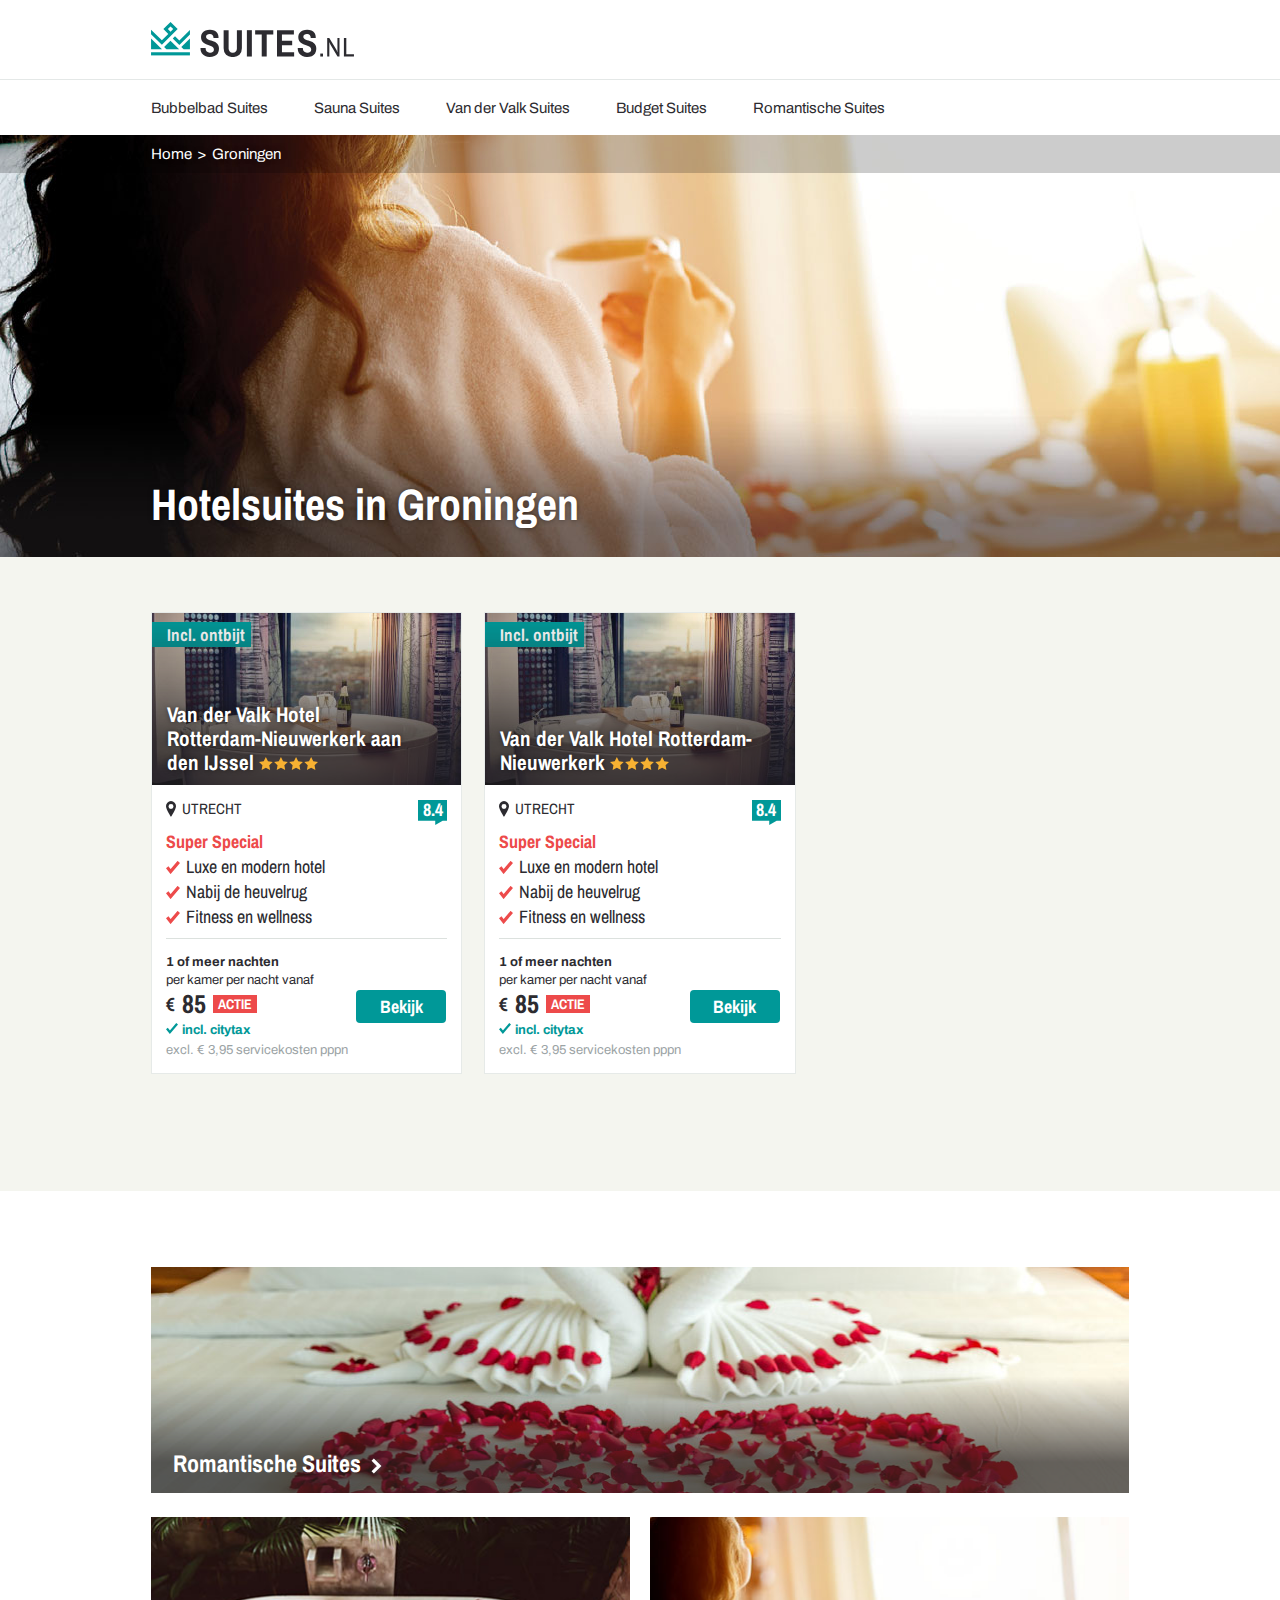
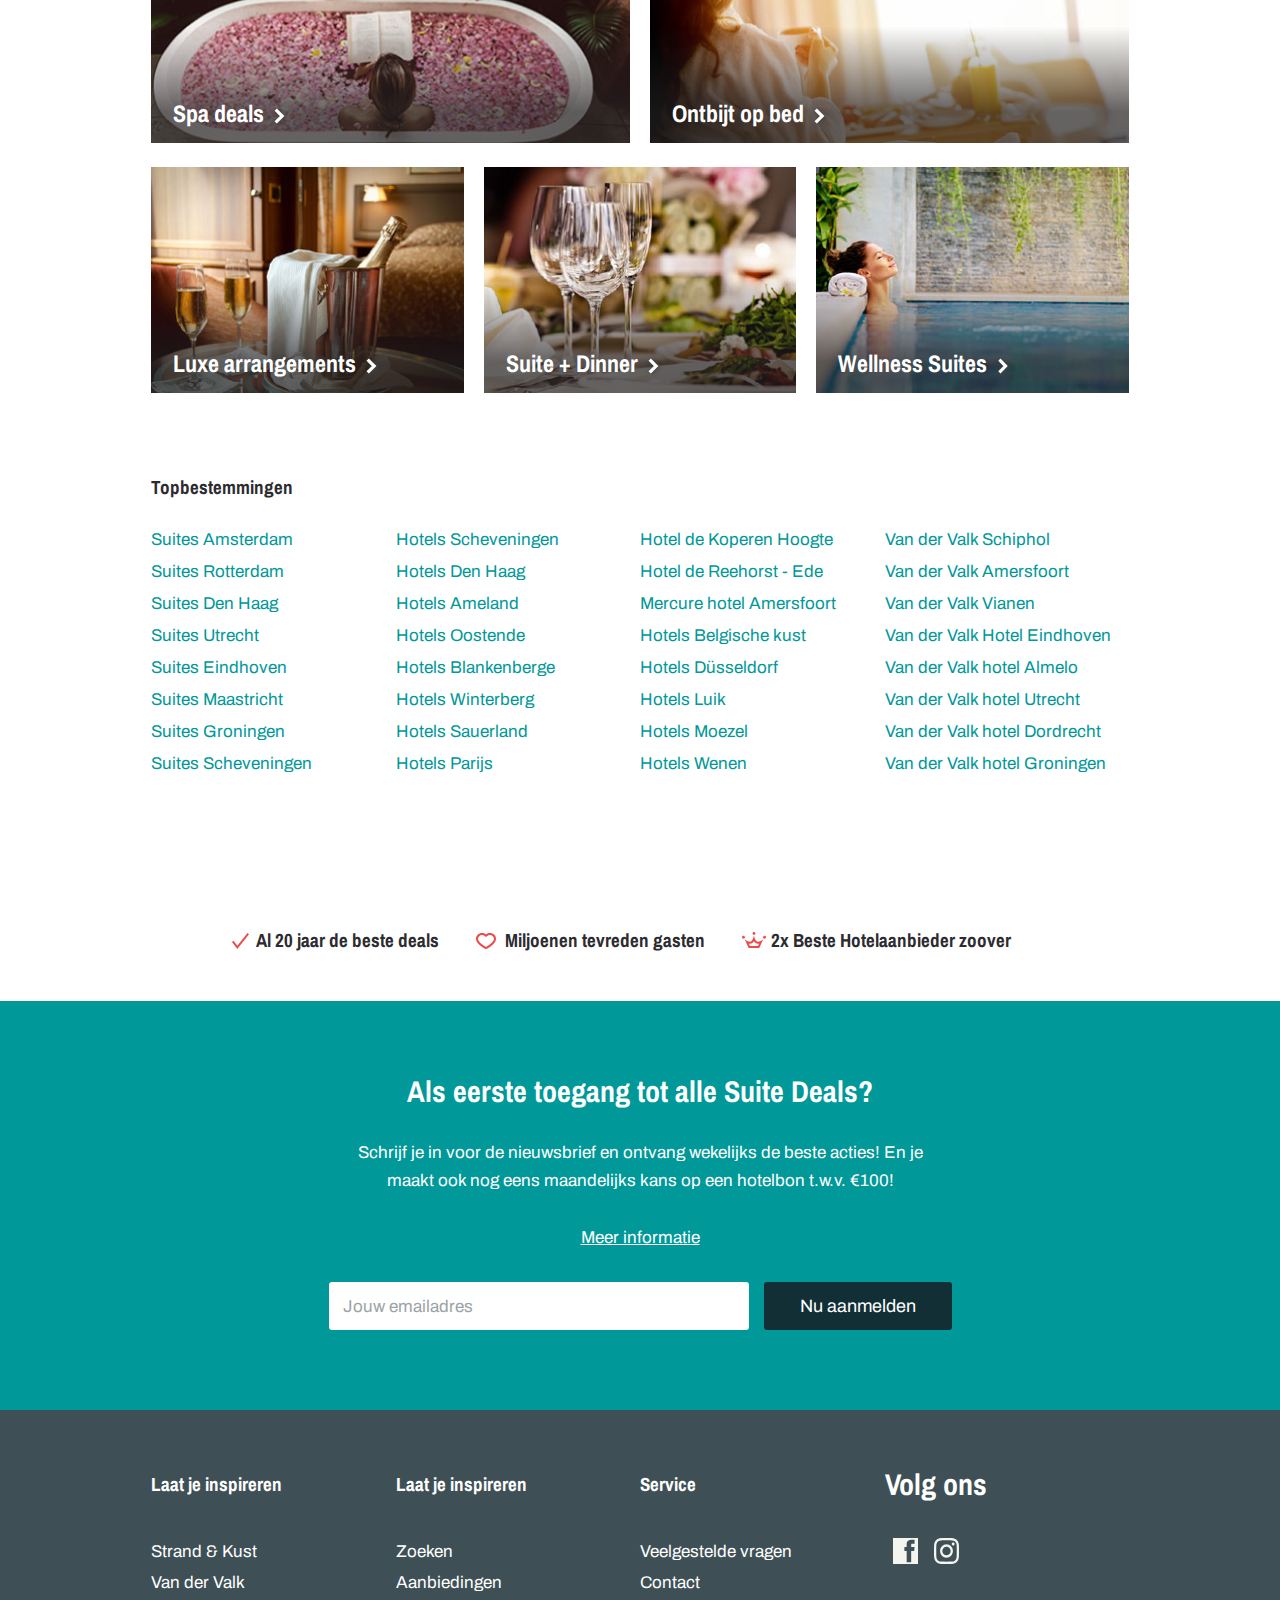
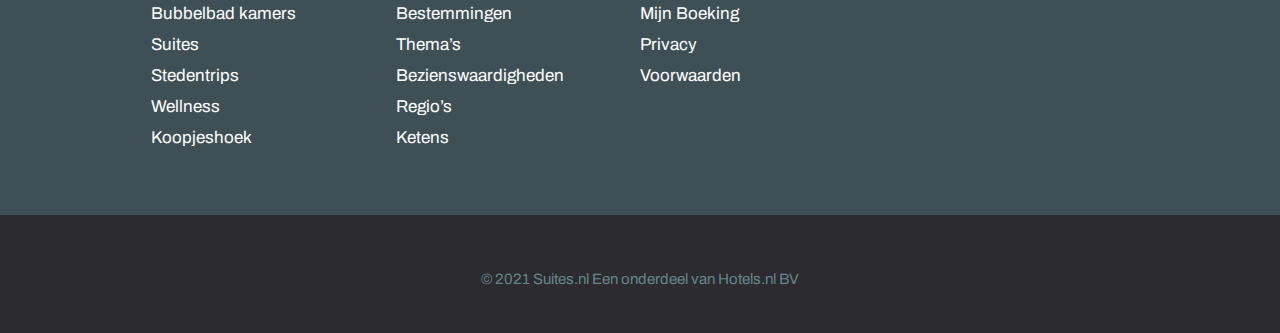
==== h.html @ fd9e1e60 "pul new version 27.12.2021 17:51" ====
<!doctype html>
<html>
<head>
<meta charset="utf-8">

<title>Suites.nl</title>

<link rel="stylesheet" href="/common/css/style.css" />
<link rel="stylesheet" href="/common/css/responsive.css" />
<link rel="stylesheet" href="/common/fonts/fonts.css" />

<meta name="viewport" content="width=device-width, initial-scale=1">

<link rel="icon" href="/common/images/favicon.ico" type="image/x-icon"/>
<link href="/common/images/favicon.png" rel="apple-touch-icon" sizes="76x76" />

<!--[if IE]>
<script src="http://html5shiv.googlecode.com/svn/trunk/html5.js"></script>
<![endif]-->

</head>

<body>

<!--wrapper-->
<section id="wrapper">

    <!--header part-->
    <header id="header-part">

        <div class="top-bar wrapper">
            <a href="index.html" class="logo"><img src="/common/images/logo.svg" alt=""></a>

            <a href="#" class="mobilemenu"><span>Menu</span></a>
        </div>

        <div class="menu-bar wrapper">
            <nav id="menu">
                <ul>
                    <li><a href="">Bubbelbad Suites</a></li>
                    <li><a href="#">Sauna Suites</a></li>
                    <li><a href="#">Van der Valk Suites</a></li>
                    <li><a href="#">Budget Suites</a></li>
                    <li><a href="#">Romantische Suites</a></li>
                </ul>
            </nav>
        </div>
    </header>
    <!--header part-->

    <!--content part-->
    <div class="content-part">


        <!--sale bar-->
        <div class="sale-bar" style="background-image: url(common/images/sale-img.jpg);">
            <ul class="wrapper">
                <li><a href="/">Home</a></li>
                <li>Groningen</li>
            </ul>

            <h2 class="wrapper">Hotelsuites in Groningen</h2>
        </div>
        <!--sale bar-->

        <!--project bar-->
        <div class="project-bar wrapper">


            <div class="row">
                <div class="item">
                    <div class="full">
                        <a href="#" class="image">
                            <img src="/common/images/project-img1.jpg" alt="" class="bg_img">

                            <span class="offer">Incl. ontbijt</span>

                            <div class="title">Van der Valk Hotel <br> Rotterdam-Nieuwerkerk aan <br> den IJssel <img src="/common/images/rating-icon.svg" alt="" class="rating"> </div>
                        </a>

                        <div class="bottom">
                            <div class="top">
                               <span class="address">Utrecht</span>

                               <em>8.4</em>
                            </div>

                            <h4>Super Special</h4>

                            <ul>
                                <li>Luxe en modern hotel</li>
                                <li>Nabij de heuvelrug</li>
                                <li>Fitness en wellness</li>
                            </ul>

                            <div class="deal">1 of meer nachten</div>

                            <div class="rooms">per kamer per nacht vanaf</div>

                            <div class="price">€ <strong>85</strong> <span class="status">ACTIE</span></div>

                            <span class="note">incl. citytax</span>

                            <span class="cost">excl. € 3,95 servicekosten pppn</span>

                            <a href="#" class="button">Bekijk</a>
                        </div>
                    </div>
                </div>




                <div class="item">
                    <div class="full">
                        <a href="#" class="image">
                            <img src="/common/images/project-img3.jpg" alt="" class="bg_img">

                            <span class="offer">Incl. ontbijt</span>

                            <div class="title">Van der Valk Hotel Rotterdam-Nieuwerkerk <img src="/common/images/rating-icon.svg" alt="" class="rating"> </div>
                        </a>

                        <div class="bottom">
                            <div class="top">
                               <span class="address">Utrecht</span>

                               <em>8.4</em>
                            </div>

                            <h4>Super Special</h4>

                            <ul>
                                <li>Luxe en modern hotel</li>
                                <li>Nabij de heuvelrug</li>
                                <li>Fitness en wellness</li>
                            </ul>

                            <div class="deal">1 of meer nachten</div>

                            <div class="rooms">per kamer per nacht vanaf</div>

                            <div class="price">€ <strong>85</strong> <span class="status">ACTIE</span></div>

                            <span class="note">incl. citytax</span>

                            <span class="cost">excl. € 3,95 servicekosten pppn</span>

                            <a href="#" class="button">Bekijk</a>
                        </div>
                    </div>
                </div>
            </div>
        </div>
        <!--project bar-->

        <!--service bar-->
        <div class="service-bar wrapper">
            <div class="row">
                <div class="column full">
                    <a href="#">
                        <img src="/common/images/service-img1.jpg" alt="">

                        <span>Romantische Suites</span>
                    </a>
                </div>
            </div>

            <div class="row">
                <div class="column">
                    <a href="#">
                        <img src="/common/images/service-img2.jpg" alt="">

                        <span>Spa deals</span>
                    </a>
                </div>

                <div class="column">
                    <a href="#">
                        <img src="/common/images/service-img3.jpg" alt="">

                        <span>Ontbijt op bed</span>
                    </a>
                </div>
            </div>

            <div class="row">
                <div class="column third">
                    <a href="#">
                        <img src="/common/images/service-img4.jpg" alt="">

                        <span>Luxe arrangements</span>
                    </a>
                </div>

                <div class="column third">
                    <a href="#">
                        <img src="/common/images/service-img5.jpg" alt="">

                        <span>Suite + Dinner</span>
                    </a>
                </div>

                <div class="column third">
                    <a href="#">
                        <img src="/common/images/service-img6.jpg" alt="">

                        <span>Wellness Suites</span>
                    </a>
                </div>
            </div>
        </div>
        <!--service bar-->


        <!--destinations bar-->
        <div class="destinations-bar wrapper">
            <h3>Topbestemmingen</h3>

            <div class="row">
                <ul>
                    <li><a href="/amsterdam/">Suites Amsterdam</a></li>
                    <li><a href="/rotterdam/">Suites Rotterdam</a></li>
                    <li><a href="denhaag/">Suites Den Haag</a></li>
                    <li><a href="/utrecht/">Suites Utrecht</a></li>
                    <li><a href="/eindhoven/">Suites Eindhoven</a></li>
                    <li><a href="/maastricht/">Suites Maastricht</a></li>
                    <li><a href="/groningen/">Suites Groningen</a></li>
                    <li><a href="/scheveningen/">Suites Scheveningen</a></li>
                </ul>

                <ul>
                    <li><a href="#">Hotels Scheveningen</a></li>
                    <li><a href="#">Hotels Den Haag</a></li>
                    <li><a href="#">Hotels Ameland</a></li>
                    <li><a href="#">Hotels Oostende</a></li>
                    <li><a href="#">Hotels Blankenberge</a></li>
                    <li><a href="#">Hotels Winterberg</a></li>
                    <li><a href="#">Hotels Sauerland</a></li>
                    <li><a href="#">Hotels Parijs </a></li>
                </ul>

                <ul class="none">
                    <li><a href="/de-koperen-hoogte-zwolle/">Hotel de Koperen Hoogte</a></li>
                    <li><a href="/hotel-reehorst-ede/">Hotel de Reehorst - Ede</a></li>
                    <li><a href="/mercure-hotel-amersfoort-centre/">Mercure hotel Amersfoort</a></li>
                    <li><a href="#">Hotels Belgische kust</a></li>
                    <li><a href="#">Hotels Düsseldorf</a></li>
                    <li><a href="#">Hotels Luik</a></li>
                    <li><a href="#">Hotels Moezel</a></li>
                    <li><a href="#">Hotels Wenen</a></li>
                </ul>

                <ul class="none">
                    <li><a href="/van-der-valk-hotel-schiphol-a4/">Van der Valk Schiphol</a></li>
                    <li><a href="/van-der-valk-hotel-amersfoort-a1/">Van der Valk Amersfoort</a></li>
                    <li><a href="/van-der-valk-hotel-vianen-utrecht-a2/">Van der Valk Vianen</a></li>
                    <li><a href="/van-der-valk-hotel-eindhoven/">Van der Valk Hotel Eindhoven</a></li>
                    <li><a href="/van-der-valk-theaterhotel-almelo/">Van der Valk hotel Almelo</a></li>
                    <li><a href="/van-der-valk-hotel-houten-utrecht/">Van der Valk hotel Utrecht</a></li>
                    <li><a href="/van-der-valk-hotel-dordrecht/">Van der Valk hotel Dordrecht</a></li>
                    <li><a href="/van-der-valk-hotel-groningen-hoogkerk/">Van der Valk hotel Groningen</a></li>
                </ul>
            </div>

            <div class="bottom">
                <ul>
                    <li class="icon1">Al 20 jaar de beste deals</li>
                    <li class="icon2">Miljoenen tevreden gasten</li>
                    <li class="icon3">2x Beste Hotelaanbieder zoover</li>
                </ul>
            </div>
        </div>
        <!--destinations bar-->

        <!--newsletter bar-->
        <div class="newsletter-bar wrapper">
            <h2>Als eerste toegang tot alle Suite Deals?</h2>
            
            <p>Schrijf je in voor de nieuwsbrief en ontvang wekelijks de beste acties! En je <br> maakt ook nog eens maandelijks kans op een hotelbon t.w.v. €100!</p>
            <a href="#" class="link">Meer informatie</a>
            
            <form>
            	<input type="text" placeholder="Jouw emailadres" class="form-control">
                <button type="submit">Nu aanmelden</button>
            </form>
        </div>
        <!--newsletter bar-->
    </div> 
    <!--content part-->

    <footer id="footer-part">
        <!--footer bar-->
        <div class="footer-bar wrapper">
            <div class="column">
            	<div class="title">Laat je inspireren</div>
                
                <ul>
                	<li><a href="#">Strand & Kust</a></li>
                    <li><a href="#">Van der Valk</a></li>
                    <li><a href="#">Bubbelbad kamers</a></li>
                    <li><a href="#">Suites</a></li>
                    <li><a href="#">Stedentrips</a></li>
                    <li><a href="#">Wellness</a></li>
                    <li><a href="#">Koopjeshoek</a></li>
                </ul>
            </div>
            
            <div class="column">
            	<div class="title">Laat je inspireren</div>
                
                <ul>
                	<li><a href="#">Zoeken</a></li>
                    <li><a href="#">Aanbiedingen</a></li>
                    <li><a href="#">Bestemmingen</a></li>
                    <li><a href="#">Thema’s</a></li>
                    <li><a href="#">Bezienswaardigheden</a></li>
                    <li><a href="#">Regio’s</a></li>
                    <li><a href="#">Ketens</a></li>
                </ul>
            </div>
            
            <div class="column">
            	<div class="title">Service</div>
                
                <ul>
                	<li><a href="#">Veelgestelde vragen</a></li>
                    <li><a href="#">Contact</a></li>
                    <li><a href="#">Mijn Boeking</a></li>
                    <li><a href="#">Privacy</a></li>
                    <li><a href="#">Voorwaarden</a></li>
                </ul>
            </div>
            
            <div class="social">
            	<div class="title">Volg ons</div>
                
                <ul>
                	<li><a href="#"><img src="/common/images/facebook-icon.svg" alt=""></a></li>
                    <li><a href="#"><img src="/common/images/instagram-icon.svg" alt=""></a></li>
                </ul>
            </div>
        </div>
        <!--footer bar-->

        <!--copyright bar-->
        <div class="copyright-bar wrapper">
            <span>© 2021 <a href="#" target="_blank">Suites.nl</a> <br> Een onderdeel van <a href="#" target="_blank">Hotels.nl</a> BV</span>
        </div>
        <!--copyright bar-->
    </footer>

</section>
<!--wrapper-->

<script type="text/javascript" src="/common/js/jquery-3.4.1.min.js"></script>
<script type="text/javascript" src="/common/js/custom.js"></script>

</body>
</html>
---- common/css/style.css ----
* { margin: 0px; padding: 0px; -webkit-font-smoothing: antialiased; box-sizing: border-box; -webkit-box-sizing: border-box; -webkit-text-size-adjust: none; }
html, body { width: 100%; font-size: 17px; line-height: 28px; color: #2c2b30; font-family: 'Archivo'; font-weight: normal; background: #fff; }

*::-webkit-input-placeholder { opacity:1; color: #9ba3a5; }
*::-moz-placeholder {opacity:1;color: #9ba3a5; }
*:-ms-input-placeholder {opacity:1;color: #9ba3a5; }

input[type=checkbox]{ -webkit-appearance: checkbox; margin: 0px 0 0 0px; display: inline-block; vertical-align: top; }
button, input, textarea, select { -webkit-appearance: none; -webkit-border-radius: 0px; font-family: 'Archivo'; }

:focus,input:focus, textarea:focus { outline: none; }
html, body, div, span, applet, object, iframe, h1, h2, h3, h4, h5, h6, p, blockquote, pre, a, abbr, acronym, address, big, cite, code, del, dfn, em, img, ins, kbd, q, s, samp, small, strike, strong, sub, sup, tt, var, b, u, i, center, dl, dt, dd, ol, ul, li, fieldset, form, label, legend, table, caption, tbody, tfoot, thead, tr, th, td, article, aside, canvas, details, embed, figure, figcaption, footer, header, hgroup, menu, nav, output, ruby, section, summary, time, mark, audio, video { margin: 0; padding: 0; border: 0; vertical-align: baseline; }
article, aside, details, figcaption, figure, footer, header, hgroup, menu, nav, section { display: block; }
:focus { outline: none; }

/* common */
a { transition: all 0.3s; -webkit-transition: all 0.3s; -ms-transition: all 0.3s; text-decoration: none; outline: none; }
ul { list-style: none; }
.clear { clear: both; overflow: hidden; }
img { border: 0px; outline: none; display: block; max-width: 100%; }

h1, h2, h3, h4, h5, h6 { font-family: 'Archivo Narrow';  font-weight: bold; line-height: 1.12; }
h1 { font-size: 34px; }
h2 { font-size: 28px; }
h3 { font-size: 24px; }
h4 { font-size: 20px; }
h5 { font-size: 18px; }
h6 { font-size: 16px; }

p { padding-bottom: 25px; }
p a { text-decoration:underline; color:#000; }
p a:hover { text-decoration:none; }

#back-to-top { box-shadow: 0px 0px 15px rgba(0,0,0,0.4) inset; -webkit-box-shadow: 0px 0px 15px rgba(0,0,0,0.4) inset; -ms-box-shadow: 0px 0px 15px rgba(0,0,0,0.4) inset; position: fixed; bottom: 20px; display: none; right: 15px; z-index: 9999; width: 34px; height: 34px; cursor: pointer; border-radius: 50%; -webkit-border-radius: 50%; transition: opacity 0.2s ease-out; -webkit-transition: opacity 0.2s ease-out; opacity: 0; background: #006bb6; }
#back-to-top:after { width: 0px; height: 0px; content: ''; position: absolute; left: 50%; top: 50%; border: 10px solid transparent; border-bottom-color: #fff; margin: -15px 0 0 -10px; }
#back-to-top.show { opacity: 0.8; }
#back-to-top.show:hover { opacity: 1; }
a.close, a.mobilemenu { display: none; }

#wrapper { width: 100%; position: relative; }
.wrapper { padding-right: calc((100% - 978px) / 2); padding-left: calc((100% - 978px) / 2); position: relative; }

/*header-part*/
#header-part { width: 100%; }

	/*top bar*/
	.top-bar { width: 100%; min-height: 80px; display: flex; align-items: center; border-bottom: 1px solid #e4e8e7; }
	.top-bar .logo img { width: 203px; }
	.top-bar .logo { display: inline-block; }

	.menu-bar { width: 100%; }
	.menu-bar ul { min-height: 55px; display: flex; flex-wrap: wrap; align-items: center; }
	.menu-bar ul li { padding: 0 23px; font-size: 15px; }
	.menu-bar ul li:first-child { padding-left: 0; }
	.menu-bar ul li a { color: #2c2b30; }
	.menu-bar ul li a:hover, .menu-bar ul li.active a { color: #ed4a4a; }

/*content part*/
#content-part { width: 100%; }

	/*banner bar*/
	.banner-bar { margin-bottom: 90px; width: 100%; display: flex; flex-wrap: wrap; position: relative; overflow: hidden; background: #009899; }
	.banner-bar .left { width: 41%; min-height: 585px; position: relative; display: flex; align-items: center; background: #009899;  }
	.banner-bar .left:before { content: ''; position: absolute; left: -3000px; top: 0; width: 3000px; height: 100%; background: #009899; }
	.banner-bar .right { width: 55%; height: 100%; position: absolute; right: 0; }
	.banner-bar .right img { width: 100%; height: 100%; object-fit: cover; }
	.banner-bar .label { margin-bottom: 10px; padding-left: 35px; position: relative; font-size: 15px; color: #fff; display: block; }
	.banner-bar .label a { font-weight: 600; color: #fff; }
	.banner-bar .label input { position: absolute; opacity: 0; cursor: pointer; height: 0; width: 0; }
	.banner-bar .label .checkmark { position: absolute; top: 4px; left: 0; height: 20px; width: 20px; border-radius: 4px; background-color: #fff;}
	.banner-bar .label input:checked ~ .checkmark:after { display: block; }
	.banner-bar .label .checkmark:after { content: ""; position: absolute; display: none; left: 6px; top: 2px; width: 5px; height: 11px; border: solid #2c2b30; border-width: 0 2px 2px 0; -webkit-transform: rotate(45deg); -ms-transform: rotate(45deg); transform: rotate(45deg); }
	.banner-bar .form-control { padding: 0 15px; width: 100%; height: 50px; border: 0; border-radius: 5px;  font-family: 'Archivo'; font-size: 17px; border-radius: 4px; position: relative; background-color: #fff; }
	.banner-bar input[type="date"]::-webkit-calendar-picker-indicator { color: transparent; background: none; z-index: 1; width: 20px; height: 40px; }
	.banner-bar h1 { margin-bottom: 35px; color: #fff; }
	.banner-bar select { position: relative; }
	.banner-bar .column { margin-bottom: 5px; width: 49%; position: relative; }
	.banner-bar .row { display: flex; flex-wrap: wrap; justify-content: space-between; }
	.banner-bar .row.full .column { width: 100%; }
	.banner-bar .icon { position: absolute; top: 50%; right: 10px; transform: translateY(-50%); }
	.banner-bar .icon img { width: 13px; }
	.banner-bar button { margin-top: 18px; min-width: 154px; height: 54px; display: inline-flex; align-items: center; justify-content: center; color: #fff; font-family: 'accordbold'; font-weight: normal; border-radius: 3px; cursor: pointer; font-size: 20px; border: 0; background-color: #122f36; }
	.banner-bar button:hover { background-color: #ed4a4a; }
	.banner-bar .center { max-width: 338px; }

	/*sale bar*/
	.sale-bar { padding-bottom: 28px; width: 100%; min-height: 422px; display: flex; flex-wrap: wrap; align-content: space-between; background-repeat: no-repeat; background-size: cover; }
	.sale-bar .wrapper { width: 100%; }
	.sale-bar ul { display: flex; flex-wrap: wrap; background-color: rgba(0, 0, 0, 0.2); }
	.sale-bar ul li { padding: 5px 10px; font-size: 15px; color: #fff; position: relative; text-shadow: 0px 0px 5px rgba(0, 0, 0, 0.5); }
	.sale-bar ul li:last-child:after { display: none; }
	.sale-bar ul li:first-child { padding-left: 0; }
	.sale-bar ul li:after { content: '>'; position: absolute; right: -4px; }
	.sale-bar ul li a { color: #fff; }
	.sale-bar h2 { color: #fff; font-size: 44px; text-shadow: 0px 0px 5px rgba(0, 0, 0, 0.5); }

	/*project bar*/
	.project-bar { padding-top: 55px; padding-bottom: 93px; width: 100%; background-color: #f4f5ef; }
	.project-bar .row { margin: 0 -11px; width: auto; display: flex; flex-wrap: wrap; }
	.project-bar .item { margin-bottom: 24px; padding: 0 11px; width: 33.33%; }
	.project-bar .full { width: 100%; height: 100%; border: 1px solid rgba(220, 225, 222, 0.7); background-color: #fff; }
	.project-bar .image { width: 100%; height: 172px; display: block; position: relative; overflow: hidden; }
	.project-bar .image:hover .bg_img { transform: scale(1.1); -webkit-transform: scale(1.1); }
	.project-bar .image:after { content: ''; position: absolute; bottom: 0; left: 0; width: 100%; height: 100%; background: url(../images/shadow-img1.png) no-repeat left bottom; background-size: cover; }
	.project-bar .image .bg_img { width: 100%; height: 100%; object-fit: cover; transition: all 0.3s; -webkit-transition: all 0.3s; }
	.project-bar h2 { margin-bottom: 25px; font-weight: normal; }
	.project-bar .offer { padding: 0 6px 0 15px; min-height: 25px; position: absolute; top: 9px; left: 0; display: inline-flex; align-items: center; font-size: 17px; line-height: 15px; color: #fff; font-family: 'Archivo Narrow'; font-weight: bold; background-color: #009898; }
	.project-bar .title { padding: 0 15px 10px; position: absolute; bottom: 0; left: 0; z-index: 20; font-size: 21px; line-height: 24px; color: #fff; font-family: 'Archivo Narrow'; font-weight: bold; text-shadow: 0px 0px 5px rgba(0, 0, 0, 0.5); }
	.project-bar .title .rating { width: 59px; display: inline; }
	.project-bar .bottom { padding: 15px 14px 15px; width: 100%; position: relative; background-color: #fff; }
	.project-bar .top { margin-bottom: 14px; display: flex; flex-wrap: wrap; justify-content: space-between; position: relative; }
	.project-bar .top .address { padding-left: 16px; line-height: 18px; color: #2c2b30; text-transform: uppercase; font-size: 15px; font-family: 'Archivo Narrow'; background: url(../images/address-icon.svg) no-repeat left 1px; background-size: 10px; }
	.project-bar .top em { width: 29px; height: 25px; position: absolute; right: 0; font-family: 'Archivo Narrow'; font-weight: bold; color: #fff; display: inline-flex; justify-content: center; align-items: flex-start; line-height: 19px; font-size: 18px; font-style: normal; background: url(../images/number-bg.svg) no-repeat; }
	.project-bar .top em:before { content: ''; position: absolute; left: -55px; width: 55px; height: 100%; background: -moz-linear-gradient(left, rgba(255,255,255,0) 0%, rgba(255,255,255,0) 16%, rgba(255,255,255,0.92) 50%, rgba(255,255,255,1) 53%, rgba(255,255,255,1) 65%);
background: -webkit-linear-gradient(left, rgba(255,255,255,0) 0%,rgba(255,255,255,0) 16%,rgba(255,255,255,0.92) 50%,rgba(255,255,255,1) 53%,rgba(255,255,255,1) 65%);
background: linear-gradient(to right, rgba(255,255,255,0) 0%,rgba(255,255,255,0) 16%,rgba(255,255,255,0.92) 50%,rgba(255,255,255,1) 53%,rgba(255,255,255,1) 65%); }
	.project-bar h4 { margin-bottom: 4px; font-size: 18px; color: #ed4a4a; }
	.project-bar .bottom ul { padding-bottom: 7px; margin-bottom: 16px; border-bottom: 1px solid #dce1de; }
	.project-bar .bottom ul li { margin-bottom: 3px; padding-left: 20px; position: relative; font-size: 18px; line-height: 22px; font-family: 'Archivo Narrow'; }
	.project-bar .bottom ul li:before { content: ''; position: absolute; left: 0; top: 5px; width: 14px; height: 13px; background: url(../images/check-icon.svg) no-repeat left center; background-size: 14px; }
	.project-bar .deal { margin-bottom: 3px; font-family: 'Archivo'; font-weight: bold; font-size: 13px; line-height: 15px; }
	.project-bar .rooms { margin-bottom: 2px; font-size: 13px; line-height: 15px; }
	.project-bar .price { margin-bottom: 5px; font-family: 'Archivo Narrow'; font-weight: bold; font-size: 19px; display: flex; align-items: center; }
	.project-bar .price strong { margin: 0 7px; font-size: 26px; font-family: 'Archivo Narrow'; font-weight: bold; }
	.project-bar .status { padding: 0 5px; height: 18px; font-size: 14px; line-height: 18px; color: #fff; text-transform: uppercase; font-family: 'Archivo Narrow'; font-weight: bold; background-color: #ed4a4a; }
	.project-bar .note { margin-bottom: 5px; padding-left: 16px; display: block; color: #009898; font-size: 13px; line-height: 15px; font-weight: bold; background: url(../images/check-icon2.svg) no-repeat left top; background-size: 12px; }
	.project-bar .cost { padding-right: 95px; display: block; color: #9ba3a5; font-size: 13px; line-height: 15px; }
	.project-bar .button { min-width: 90px; height: 33px; position: absolute; right: 15px; bottom: 50px; border-radius: 4px; display: inline-flex; align-items: center; justify-content: center; justify-content: center; color: #fff; font-size: 18px; font-family: 'Archivo Narrow';  font-weight: bold; background-color: #009898; }
	.project-bar .button:hover { background-color: #ed4a4a;  }

	/*service bar*/
	.service-bar { margin-bottom: 60px; padding-top: 76px; width: 100%; }
	.service-bar .row { margin: 0 -10px; display: flex; flex-wrap: wrap; justify-content: space-between; }
	.service-bar .column { margin-bottom: 24px; padding: 0 10px; width: 50%; }
	.service-bar .column.full { width: 100%; }
	.service-bar .column a { height: 226px; display: block; overflow: hidden; position: relative; }
	.service-bar .column a:after { content: ''; position: absolute; bottom: 0; left: 0; width: 100%; height: 118px; background: url(../images/shadow-img2.png) no-repeat bottom center; background-size: cover; }
	.service-bar .column img { width: 100%; height: 100%; object-fit: cover; transition: all 0.3s; -webkit-transition: all 0.3s; }
	.service-bar .column:hover img { transform: scale(1.1); -webkit-transform: scale(1.1); }
	.service-bar .column span { padding-right: 28px; color: #fff; font-size: 24px; font-family: 'Archivo Narrow'; font-weight: bold; position: absolute; bottom: 16px; left: 22px; z-index: 20; background: url(../images/right-arrow.svg) no-repeat right 4px; }
	.service-bar .column.third { width: 33.33%; }

	/*content bar*/
	.content-bar { margin-bottom: 45px; width: 100%; }
	.content-bar h3 { margin-bottom: 25px; }
	.content-bar .content { padding-bottom: 15px; border-bottom: 1px solid #dce1de; }

	/*destinations bar*/
	.destinations-bar { padding-bottom: 47px; width: 100%; }
	.destinations-bar h3 { margin-bottom: 28px; font-size: 19px; }
	.destinations-bar .row { margin-bottom: 144px; display: flex; flex-wrap: wrap; }
	.destinations-bar .row ul { width: 25%; }
	.destinations-bar .row ul li { margin-bottom: 4px; }
	.destinations-bar .row ul li a { color: #009898; }
	.destinations-bar .row ul li a:hover { color: #ed4a4a; }
	.destinations-bar .bottom ul { display: flex; flex-wrap: wrap; justify-content: center; }
	.destinations-bar .bottom ul li { padding: 0 37px; font-size: 19px; font-family: 'Archivo Narrow';  font-weight: bold; color: #2C2B30; background-repeat: no-repeat; background-position: left center; }
	.destinations-bar .bottom .icon1 { padding-left: 24px; background-image: url(../images/check-icon3.svg); }
	.destinations-bar .bottom .icon2 { padding-left: 29px; background-image: url(../images/heart-icon.svg); }
	.destinations-bar .bottom .icon3 { padding-left: 29px; background-image: url(../images/icon1.svg); }

	/*newsletter bar*/
	.newsletter-bar { padding-top: 72px; padding-bottom: 80px; width: 100%; text-align: center; background-color: #009898; }
	.newsletter-bar h2 { margin-bottom: 30px; color: #fff; font-size: 30px; line-height: 36px; }
	.newsletter-bar p { padding-bottom: 29px; color: #fff; }
	.newsletter-bar .link { color: #fff; text-decoration: underline; }
	.newsletter-bar .link:hover { text-decoration: none; }
	.newsletter-bar form { margin-top: 30px; display: flex; flex-wrap: wrap; align-items: center; justify-content: center; }
	.newsletter-bar .form-control { margin-right: 15px; padding: 0 14px; width: 420px; height: 48px; border: 0; border-radius: 3px; font-size: 17px; background-color: #fff; }
	.newsletter-bar button { min-width: 188px; height: 48px; display: inline-flex; align-items: center; justify-content: center; color: #fff; transition: all 0.3s; -webkit-transition: all 0.3s; -ms-transition: all 0.3s;  border-radius: 3px; cursor: pointer; font-size: 18px; border: 0; background-color: #122f36; }
	.newsletter-bar button:hover { background-color: #ed4a4a; }

#footer-part { width: 100%; }

	/*footer bar*/
	.footer-bar { padding-top: 60px; padding-bottom: 60px; width: 100%; display: flex; flex-wrap: wrap; background-color: #3E5056; }
	.footer-bar .column { width: 25%; }
	.footer-bar .social { width: 25%; }
	.footer-bar .title { margin-bottom: 40px; color: #fff; font-family: 'Archivo Narrow'; font-size: 19px; font-weight: bold; }
	.footer-bar .column ul li { margin-bottom: 3px; font-size: 17px; }
	.footer-bar .column ul li a { color: #fff; }
	.footer-bar .column ul li a:hover { color: #009898; }
	.footer-bar .social .title { font-size: 30px; font-family: 'Archivo Narrow'; font-weight: bold; }
	.footer-bar .social ul { display: flex; }
	.footer-bar .social ul li { padding: 0 8px; }
	.footer-bar .social ul li a { display: block; }
	.footer-bar .social ul li a:hover { opacity: 0.7; }
	
	/*copyright bar*/
	.copyright-bar { padding-top: 50px; padding-bottom: 40px; width: 100%; text-align: center; background-color: #2C2B30; }
	.copyright-bar span { color: #678589; font-size: 15px; }
	.copyright-bar a { color: #678589; }
	.copyright-bar a:hover { text-decoration: underline; }
	.copyright-bar br { display: none; }
---- common/css/responsive.css ----
@media only screen and (max-width: 1279px) {
	.banner-bar .left { min-height: 545px; }
	.destinations-bar .row ul.none { display: none; }
	.destinations-bar .row ul { width: 50%; }
}

@media only screen and (max-width: 1023px) {
	body.active { overflow: hidden; }
	.wrapper { padding-left: 20px; padding-right: 20px; }
	#header-part a.mobilemenu { display: block; position: absolute; right: 29px; top: 30px; font-size: 0px; width: 28px; height: 20px; }
	#header-part a.mobilemenu span { width: 100%; height: 3px; display: block; position: relative; background: #2c2b30; }
	#header-part a.mobilemenu span:before, #header-part a.mobilemenu span:after { content: ""; position: absolute; left: 0px; top: 7px; width: 100%; height: 3px; background: #2c2b30; transition: 0.3s all; }
	#header-part a.mobilemenu span:after { top: 14px; }
	#header-part a.mobilemenu.active span { height: 0px; }
	#header-part a.mobilemenu.active span:before { top: 10px; transform: rotate(45deg); }
	#header-part a.mobilemenu.active span:after { top: 10px; transform: rotate(-45deg); }
	.menu-bar { padding-top: 105px; position: fixed; top: 0; left: 0; width: 100%; height: 100%; display: none; z-index: 2; background-color: #f4f4ef; }
	.banner-bar .left, .banner-bar .right { width: 100%; }
	.banner-bar .right { height: 235px; position: relative; }
	.banner-bar .center { max-width: 100%; width: 100%; }
	.banner-bar .left { order: 2; }
	.banner-bar { padding: 0; }
	.banner-bar .left { padding: 0 20px; }
	#header-part { position: relative; }
	.menu-bar ul li { margin-bottom: 16px; padding: 0; width: 100%; font-size: 19px;  font-weight: bold; }
	.top-bar { position: relative; z-index: 5; background: #f4f4ef; }
	.banner-bar .left { min-height: 499px; }
	.sale-bar { min-height: 310px; }
	.project-bar .item, .service-bar .column.third { width: 50%; }
	.project-bar { padding-top: 53px; padding-bottom: 44px; }
	.destinations-bar .bottom ul li { width: 100%; }
	.destinations-bar .bottom .icon1, .destinations-bar .bottom .icon2, .destinations-bar .bottom .icon3 { margin-bottom: 15px; padding-left: 35px; }
	.destinations-bar .row { margin-bottom: 80px; }
	.newsletter-bar { padding-top: 50px; padding-bottom: 55px; }
	.footer-bar .column { width: 33.33%; }
	.footer-bar .social { margin-top: 50px; width: 100%; display: flex; align-items: center; }
	.footer-bar .social .title { padding-right: 15px; margin-bottom: 0; }
	.copyright-bar br { display: block; }
	.copyright-bar { padding-top: 60px; padding-bottom: 60px; }
	.footer-bar .column ul li a, .footer-bar .title { color: #f4f4ef; }
}

@media only screen and (max-width: 767px) {
	.banner-bar .left { order: inherit; }
	.banner-bar .right { display: none; }
	.banner-bar button { min-width: 100%; }
	.banner-bar { margin-bottom: 60px; }
	.sale-bar { padding-bottom: 18px; min-height: 218px; }
	.project-bar .item, .service-bar .column.third, .service-bar .column, .destinations-bar .row ul, .footer-bar .column, .footer-bar .social ul { width: 100%; }
	.service-bar { padding-top: 58px; margin-bottom: 45px; }
	.newsletter-bar { text-align: left; }
	.newsletter-bar button, .newsletter-bar .form-control { width: 100%; min-width: 100%; }
	.newsletter-bar .form-control { margin-bottom: 15px; margin-right: 0; }
	.footer-bar .title { margin-bottom: 4px; }
	.footer-bar .column, .footer-bar .social { margin-bottom: 35px; }
	.footer-bar .social { margin-top: 5px; order: -1; flex-wrap: wrap; }
	.footer-bar .social ul li:first-child { padding-left: 0; }
	.footer-bar .social .title { padding-right: 0; margin-bottom: 20px; }
	.footer-bar .social ul { margin-bottom: 20px; }
	.footer-bar { padding-bottom: 40px; }
	.destinations-bar h3 { position: relative; cursor: pointer; }
	.destinations-bar h3:after { content: ''; position: absolute; right: -13px; top: -6px; width: 43px; height: 36px; background: url(../images/down-arrow.svg) no-repeat right center; background-size: cover; }
	.destinations-bar h3.active:after { transform: rotate(180deg); -webkit-transform: rotate(180deg);  }
	.destinations-bar .row ul.none { display: block; }
}

@media only screen and (max-width: 479px) {
	.sale-bar { min-height: 205px; }
}
---- common/fonts/fonts.css ----
@font-face {
    font-family: 'Archivo';
    src: url('Archivo-Regular.woff2') format('woff2'),
        url('Archivo-Regular.woff') format('woff');
    font-weight: normal;
    font-style: normal;
    font-display: swap;
}

@font-face {
    font-family: 'Archivo';
    src: url('Archivo-SemiBold.woff2') format('woff2'),
        url('Archivo-SemiBold.woff') format('woff');
    font-weight: 600;
    font-style: normal;
    font-display: swap;
}

@font-face {
    font-family: 'Archivo';
    src: url('Archivo-Bold.woff2') format('woff2'),
        url('Archivo-Bold.woff') format('woff');
    font-weight: bold;
    font-style: normal;
    font-display: swap;
}

@font-face {
    font-family: 'Archivo Narrow';
    src: url('ArchivoNarrow-Bold.woff2') format('woff2'),
        url('ArchivoNarrow-Bold.woff') format('woff');
    font-weight: bold;
    font-style: normal;
    font-display: swap;
}

@font-face {
    font-family: 'Archivo Narrow';
    src: url('ArchivoNarrow-Regular.woff2') format('woff2'),
        url('ArchivoNarrow-Regular.woff') format('woff');
    font-weight: normal;
    font-style: normal;
    font-display: swap;
}

@font-face {
    font-family: 'accordbold';
    src: url('accord-bold-webfont.woff2') format('woff2'),
         url('accord-bold-webfont.woff') format('woff');
    font-weight: normal;
    font-style: normal;

}
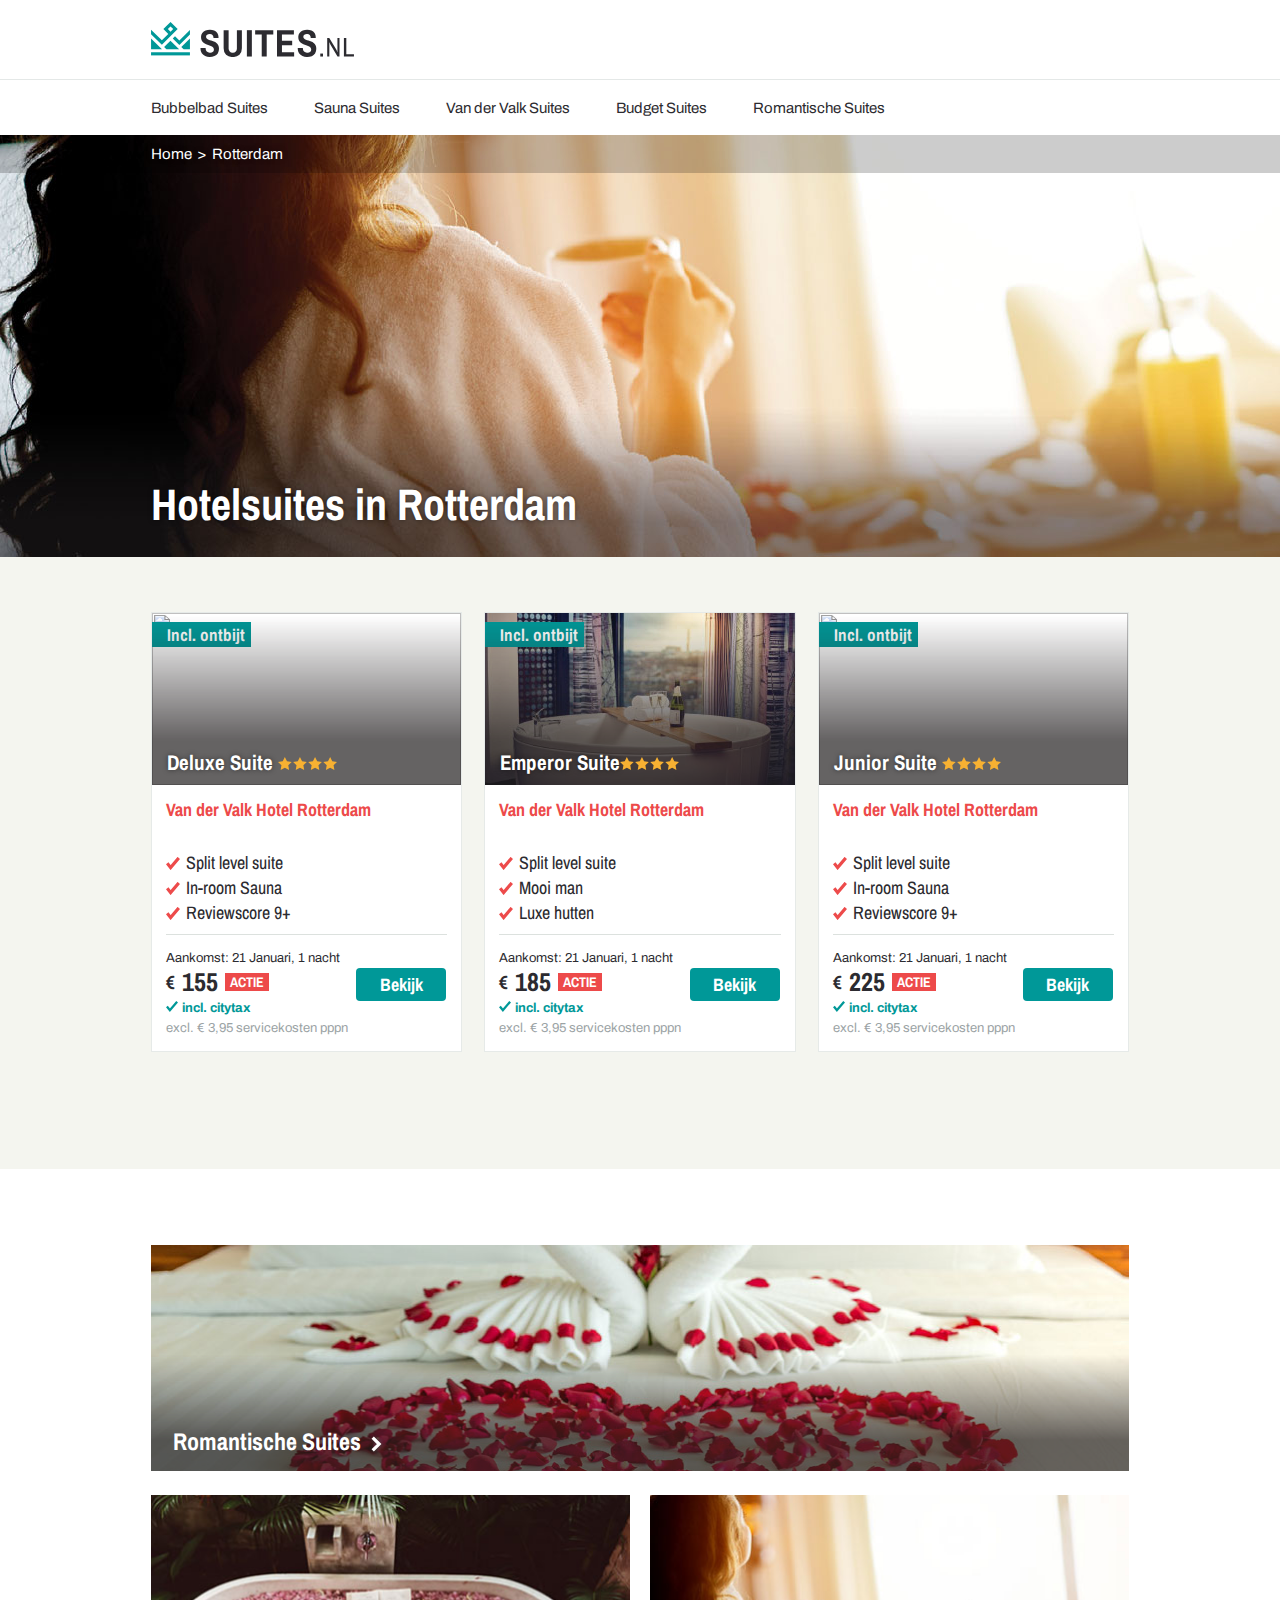
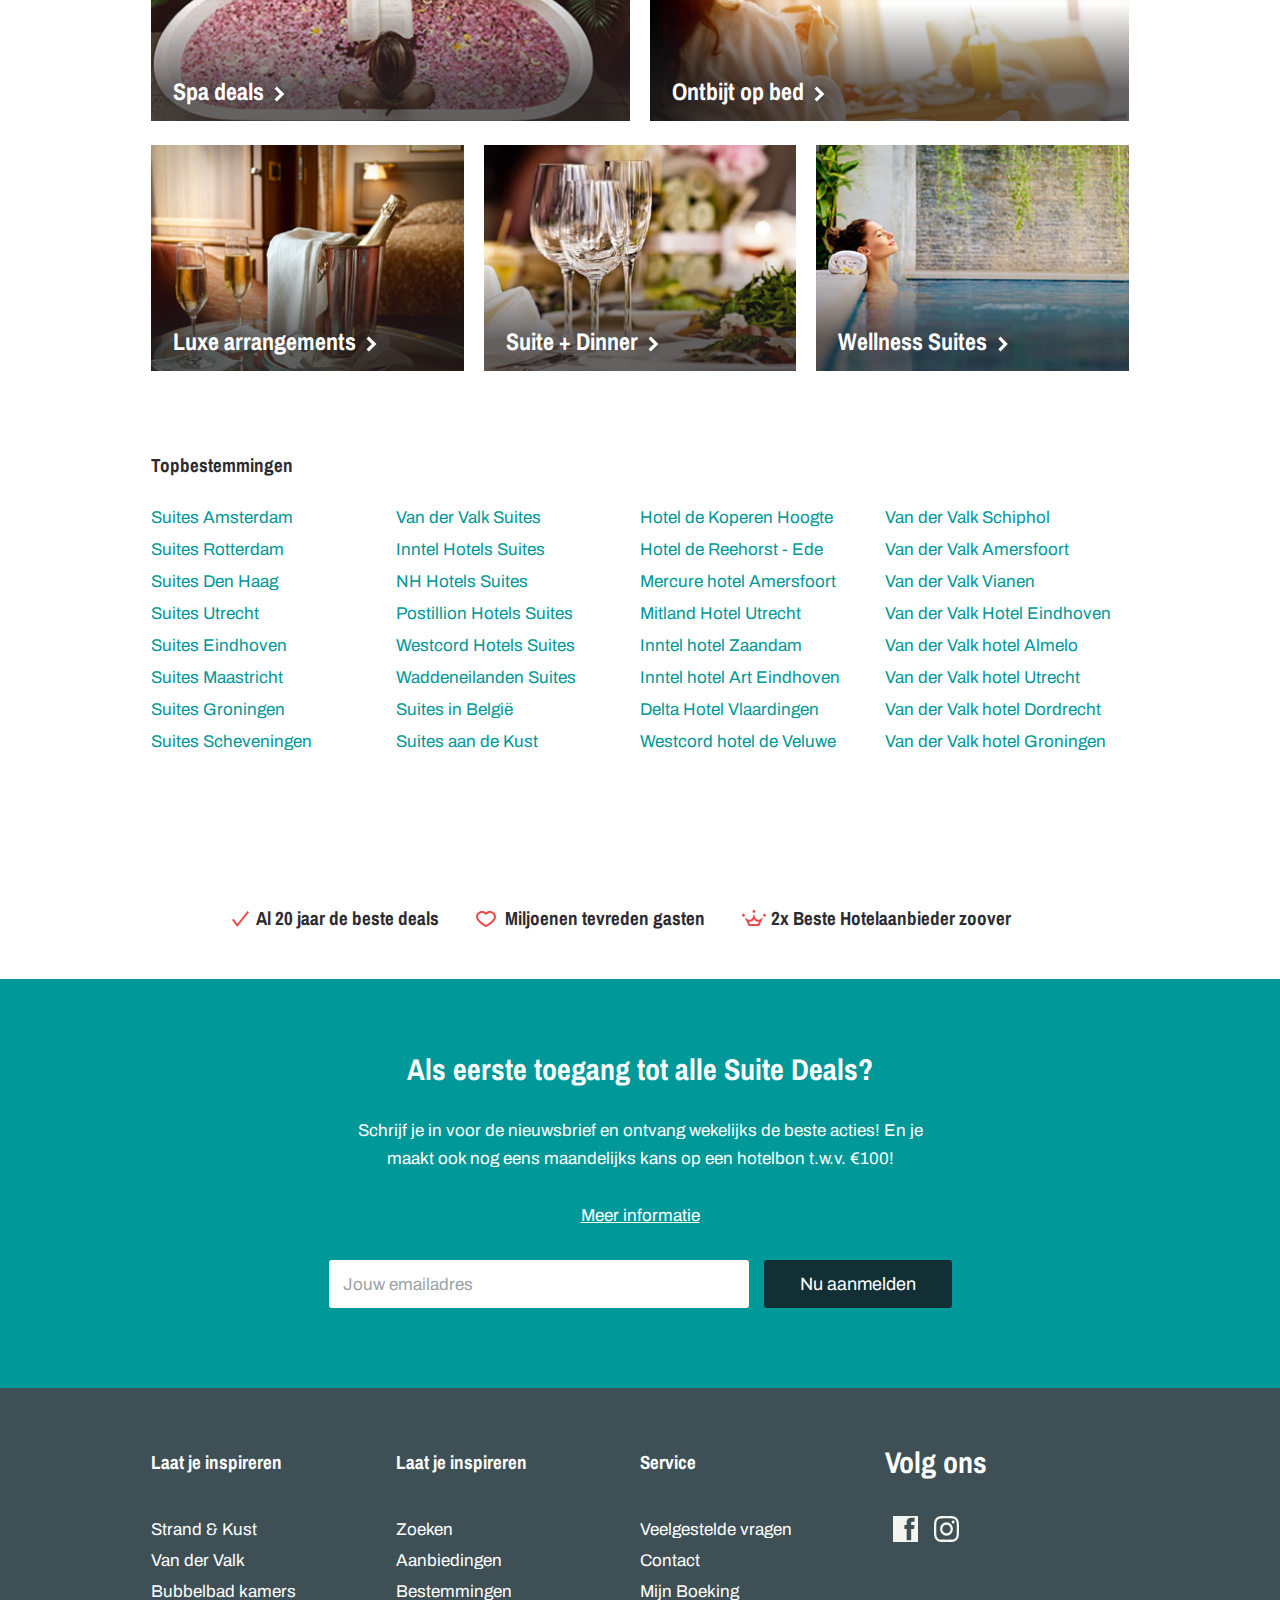
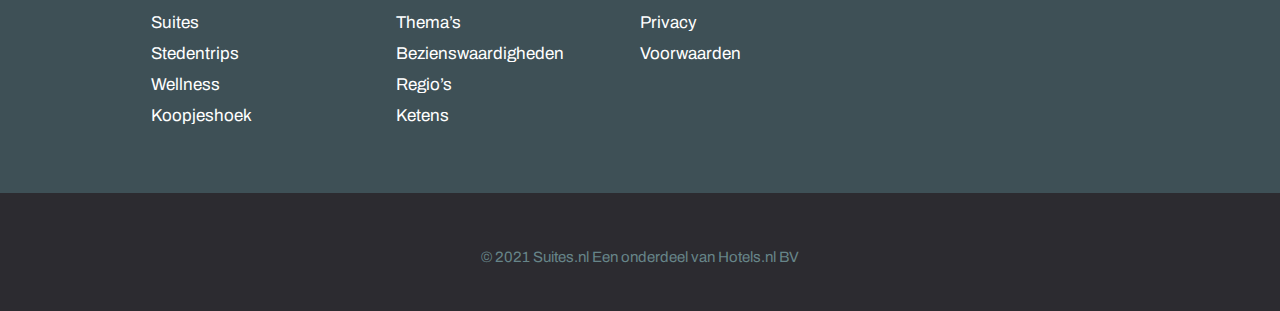
==== commit aea17161: "update 30.12.2021" ====
--- a/h.html
+++ b/h.html
@@ -56,10 +56,10 @@
         <div class="sale-bar" style="background-image: url(common/images/sale-img.jpg);">
             <ul class="wrapper">
                 <li><a href="/">Home</a></li>
-                <li>Groningen</li>
+                <li>Rotterdam</li>
             </ul>
 
-            <h2 class="wrapper">Hotelsuites in Groningen</h2>
+            <h2 class="wrapper">Hotelsuites in Rotterdam</h2>
         </div>
         <!--sale bar-->
 
@@ -68,6 +68,42 @@
 
 
             <div class="row">
+                <div class="item">
+                    <div class="full">
+                        <a href="#" class="image">
+                            <img src="https://www.hotels.nl/assets/images/rooms/21830-1.jpg" alt="" class="bg_img">
+
+                            <span class="offer">Incl. ontbijt</span>
+
+                            <div class="title">Deluxe Suite <img src="/common/images/rating-icon.svg" alt="" class="rating"> </div>
+                        </a>
+
+                        <div class="bottom">
+
+                            <h4>Van der Valk Hotel Rotterdam</h4><br />
+
+                            <ul>
+                                <li>Split level suite</li>
+                                <li>In-room Sauna</li>
+                                <li>Reviewscore 9+</li>
+                            </ul>
+
+
+                            <div class="rooms">Aankomst: 21 Januari, 1 nacht</div>
+
+
+                            <div class="price">€ <strong>155</strong> <span class="status">ACTIE</span></div>
+
+                            <span class="note">incl. citytax</span>
+
+                            <span class="cost">excl. € 3,95 servicekosten pppn</span>
+
+                            <a href="#" class="button">Bekijk</a>
+                        </div>
+                    </div>
+                </div>
+
+
                 <div class="item">
                     <div class="full">
                         <a href="#" class="image">
@@ -75,29 +111,24 @@
 
                             <span class="offer">Incl. ontbijt</span>
 
-                            <div class="title">Van der Valk Hotel <br> Rotterdam-Nieuwerkerk aan <br> den IJssel <img src="/common/images/rating-icon.svg" alt="" class="rating"> </div>
+                            <div class="title">Emperor Suite<img src="/common/images/rating-icon.svg" alt="" class="rating"> </div>
                         </a>
 
                         <div class="bottom">
-                            <div class="top">
-                               <span class="address">Utrecht</span>
-
-                               <em>8.4</em>
-                            </div>
-
-                            <h4>Super Special</h4>
+
+                            <h4>Van der Valk Hotel Rotterdam</h4><br />
 
                             <ul>
-                                <li>Luxe en modern hotel</li>
-                                <li>Nabij de heuvelrug</li>
-                                <li>Fitness en wellness</li>
+                                <li>Split level suite</li>
+                                <li>Mooi man</li>
+                                <li>Luxe hutten</li>
                             </ul>
 
-                            <div class="deal">1 of meer nachten</div>
-
-                            <div class="rooms">per kamer per nacht vanaf</div>
-
-                            <div class="price">€ <strong>85</strong> <span class="status">ACTIE</span></div>
+
+                            <div class="rooms">Aankomst: 21 Januari, 1 nacht</div>
+
+
+                            <div class="price">€ <strong>185</strong> <span class="status">ACTIE</span></div>
 
                             <span class="note">incl. citytax</span>
 
@@ -108,39 +139,31 @@
                     </div>
                 </div>
 
-
-
-
                 <div class="item">
                     <div class="full">
                         <a href="#" class="image">
-                            <img src="/common/images/project-img3.jpg" alt="" class="bg_img">
+                            <img src="https://www.hotels.nl/assets/images/deals/32405.jpg" alt="" class="bg_img">
 
                             <span class="offer">Incl. ontbijt</span>
 
-                            <div class="title">Van der Valk Hotel Rotterdam-Nieuwerkerk <img src="/common/images/rating-icon.svg" alt="" class="rating"> </div>
+                            <div class="title">Junior Suite <img src="/common/images/rating-icon.svg" alt="" class="rating"> </div>
                         </a>
 
                         <div class="bottom">
-                            <div class="top">
-                               <span class="address">Utrecht</span>
-
-                               <em>8.4</em>
-                            </div>
-
-                            <h4>Super Special</h4>
+
+                            <h4>Van der Valk Hotel Rotterdam</h4><br />
 
                             <ul>
-                                <li>Luxe en modern hotel</li>
-                                <li>Nabij de heuvelrug</li>
-                                <li>Fitness en wellness</li>
+                                <li>Split level suite</li>
+                                <li>In-room Sauna</li>
+                                <li>Reviewscore 9+</li>
                             </ul>
 
-                            <div class="deal">1 of meer nachten</div>
-
-                            <div class="rooms">per kamer per nacht vanaf</div>
-
-                            <div class="price">€ <strong>85</strong> <span class="status">ACTIE</span></div>
+
+                            <div class="rooms">Aankomst: 21 Januari, 1 nacht</div>
+
+
+                            <div class="price">€ <strong>225</strong> <span class="status">ACTIE</span></div>
 
                             <span class="note">incl. citytax</span>
 
@@ -150,7 +173,9 @@
                         </div>
                     </div>
                 </div>
-            </div>
+
+</div>
+
         </div>
         <!--project bar-->
 
@@ -230,25 +255,26 @@
                 </ul>
 
                 <ul>
-                    <li><a href="#">Hotels Scheveningen</a></li>
-                    <li><a href="#">Hotels Den Haag</a></li>
-                    <li><a href="#">Hotels Ameland</a></li>
-                    <li><a href="#">Hotels Oostende</a></li>
-                    <li><a href="#">Hotels Blankenberge</a></li>
-                    <li><a href="#">Hotels Winterberg</a></li>
-                    <li><a href="#">Hotels Sauerland</a></li>
-                    <li><a href="#">Hotels Parijs </a></li>
+                    <li><a href="/vandervalk/">Van der Valk Suites</a></li>
+                    <li><a href="/inntel/">Inntel Hotels Suites</a></li>
+                    <li><a href="/nhhotels/">NH Hotels Suites</a></li>
+                    <li><a href="/postillion/">Postillion Hotels Suites</a></li>
+                    <li><a href="/westcord/">Westcord Hotels Suites</a></li>
+                    <li><a href="/waddeneilanden/">Waddeneilanden Suites</a></li>
+                    <li><a href="belgie/">Suites in België</a></li>
+                    <li><a href="/kust/">Suites aan de Kust</a></li>
+
                 </ul>
 
                 <ul class="none">
                     <li><a href="/de-koperen-hoogte-zwolle/">Hotel de Koperen Hoogte</a></li>
                     <li><a href="/hotel-reehorst-ede/">Hotel de Reehorst - Ede</a></li>
                     <li><a href="/mercure-hotel-amersfoort-centre/">Mercure hotel Amersfoort</a></li>
-                    <li><a href="#">Hotels Belgische kust</a></li>
-                    <li><a href="#">Hotels Düsseldorf</a></li>
-                    <li><a href="#">Hotels Luik</a></li>
-                    <li><a href="#">Hotels Moezel</a></li>
-                    <li><a href="#">Hotels Wenen</a></li>
+                    <li><a href="/mitland-hotel-utrecht/">Mitland Hotel Utrecht</a></li>
+                    <li><a href="/inntel-hotels-amsterdam-zaandam/">Inntel hotel Zaandam</a></li>
+                    <li><a href="/inntel-hotels-art-eindhoven/">Inntel hotel Art Eindhoven</a></li>
+                    <li><a href="/delta-hotel-vlaardingen-rotterdam/">Delta Hotel Vlaardingen</a></li>
+                    <li><a href="/westcord-hotel-de-veluwe/">Westcord hotel de Veluwe</a></li>
                 </ul>
 
                 <ul class="none">
